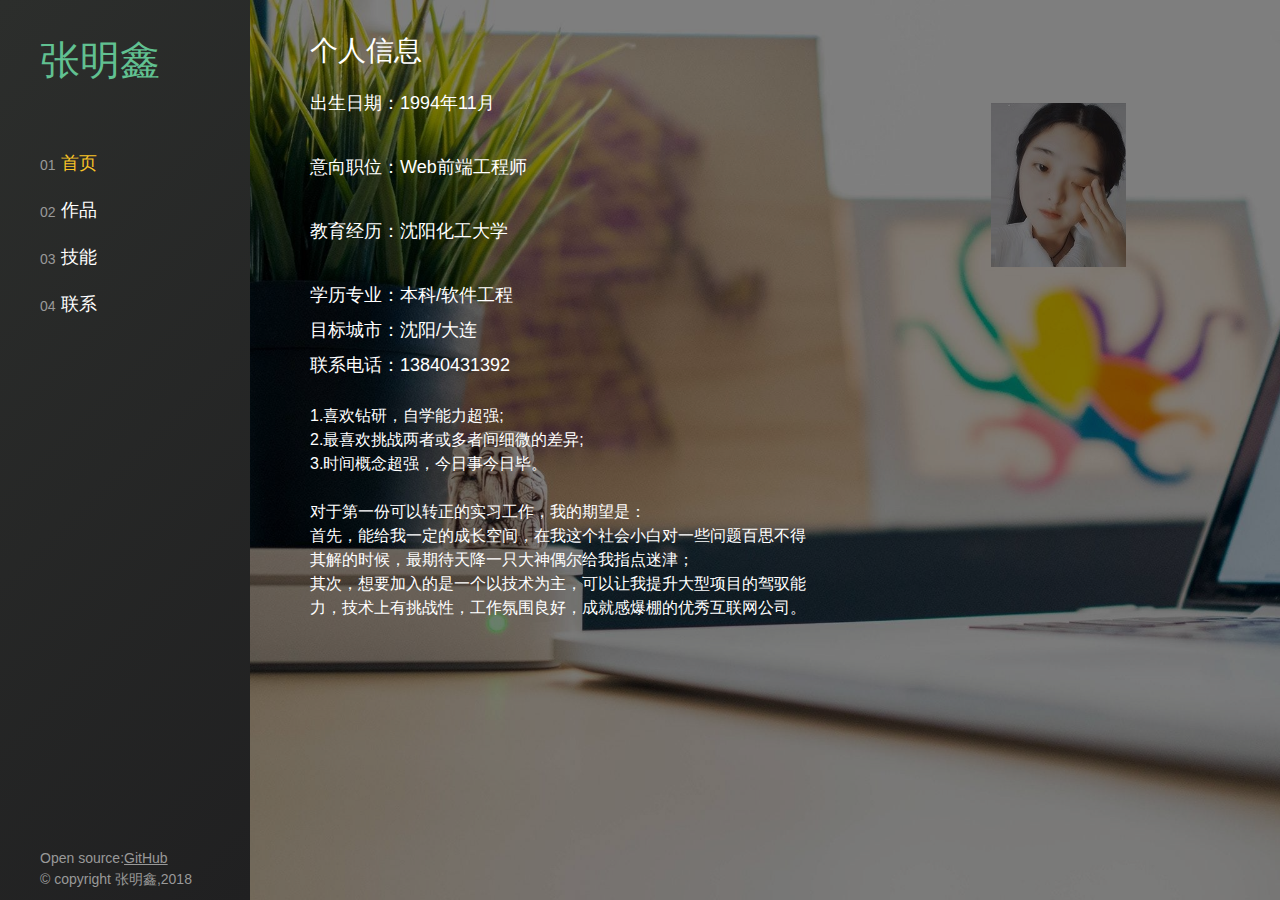
==== index.html @ ddf1145b "1" ====
<!DOCTYPE html>
<html lang="en">
<head>
	<meta charset="UTF-8">
	<meta name="viewport" content="width=device-width">
	<link rel="icon" href="img/coin.jpg">
	<link rel="stylesheet" href="stylesheets/Zhangkegu.css">
	<link rel="stylesheet" href="stylesheets/resume.css">	
	<link rel="stylesheet" href="https://at.alicdn.com/t/font_1468920013_492283.css">

	<title>张明鑫</title>
</head>
<body>
	<div class="page-wrapper clear-fix">
		<div class="main">
			<div class="maininner">
				<img src="img/me.jpg" alt="头像" style="display: block; margin: 10% 15%; float:right">
				<div class="information">
					<p class="title">个人信息</p>
					<ul class="detail">
						<li><span class="q">出生日期：</span><span class="a">1994年11月</span></li>
						<br>
						<li><span class="q">意向职位：</span><span class="a">Web前端工程师</span></li>
						<br>
						<li><span class="q">教育经历：</span><span class="a">沈阳化工大学</span></li>
						<br>
						<li><span class="q">学历专业：</span><span class="a">本科/软件工程</span></li>

						<li><span class="q">目标城市：</span><span class="a">沈阳/大连</span></li>
						<li><span class="q">联系电话：</span><span 0class="a">13840431392</span></li>

					</ul>
					<div class="about">
						<section>
							<p> 1.喜欢钻研，自学能力超强;<br>
								2.最喜欢挑战两者或多者间细微的差异;<br>
								3.时间概念超强，今日事今日毕。<br>
							</p>
							<br/>
							<p>对于第一份可以转正的实习工作，我的期望是：<br>
								首先，能给我一定的成长空间，在我这个社会小白对一些问题百思不得其解的时候，最期待天降一只大神偶尔给我指点迷津；
								<br>
								其次，想要加入的是一个以技术为主，可以让我提升大型项目的驾驭能力，技术上有挑战性，工作氛围良好，成就感爆棚的优秀互联网公司。</p>
							<!--<h2>自我鉴赏</h2>
								正如兴趣是最好的老师，喜欢前端是我最大的优势: 调试程序让我欣赏到屏幕上多姿多彩的新画风; 不问断的小成就给了我追求更完美的动力, 编程控制出的不同新界面带给我的视觉冲击极大地满足了不懂艺术的我对绘画和色彩固执的喜爱; 这让我觉得神秘又专业的编码工作愈发的可爱了，这就是我对前端工程师这个职业情有独钟的缘由。
							</p>-->
						</section>
					</div>
				</div>
			</div>
		</div>
		<aside>
			<!--<div class="headimg">
				<img src="img/me.jpg" alt="头像" style="margin:40px 10px 0px 40px">
			</div>-->
			<a href="https://Zhangkegu.github.io/Resume/" class="myname">张明鑫</a>
			<div class="menu">
				<div class="menubox">
					<div class="menuinner">

					</div>
				</div>
			</div>
			<footer>
				<ul class="nav">
					<li><a href="https://Zhangkegu.github.io/Resume/index.html" class="selected">首页</a></li>
					<li><a href="https://Zhangkegu.github.io/Resume/work.html">作品</a></li>
					<li><a href="https://Zhangkegu.github.io/Resume/skill.html">技能</a></li>
					<li><a href="https://Zhangkegu.github.io/Resume/contect.html">联系</a></li>
				</ul>
				<div id="footer">
					<p class="source">
					Open source:<a href="https://github.com/Zhangkegu/Garbage" target="_blank">GitHub</a>
					<br>
					<span class="right">© copyright 张明鑫,2018</span>
					</p>
				</div>
			</footer>
		</aside>
		<div class="main">
			
		</div>
	</div>
	<script src="https://oapy20uns.qnssl.com/jquery-1.12.4.min.js"></script>
	<script>
		$('.menu').on('click',function(){
			$('aside').toggleClass('active')
		})
	</script>
</body>
</html>
---- stylesheets/Zhangkegu.css ----
*{
	padding: 0;
	margin: 0;
    border: 0;
    outline: 0;
    font-size: 100%;
    vertical-align: bottom;
    background: transparent;
    font: 16px/150% Arial,'微软雅黑',"\5b8b\4f53";
	-webkit-font-smoothing: antialiased;
}
.clear-fix:after{
	content: '';
	display: block;
	clear: both;
}
a{
    transition: all 150ms ease-in;
	text-decoration: none;
}
body,html{
	background-color: pink;
}
.page-wrapper{
	height: 100%;
}
aside {
    position: fixed;
    z-index: 100;
    background: purple;
    background: linear-gradient(135deg,#2c2e2c 0,#202021 100%);
    top: 0;
    bottom: 0;
    left: 0;
    width: 250px;
    text-align: left;
}
@media screen and (max-width: 770px){
	aside{
		bottom: auto;
	    right: 0;
	    width: 100%;
	    height: 50px;
	}
}
.page-wrapper aside .myname{
	display: block;
    padding: 20px 30px 40px 30px;
    margin: 10px;
    color: #61c191;
    font-size: 40px;
}
.page-wrapper aside .myname:hover{
	color: #529a76;
}
.page-wrapper aside .nav{
	margin: 10px 30px;
}
aside .nav li{
	padding: 10px;
	display: block;
	font-size: 18px;
}
aside .nav li a{
	font-size: inherit;
	display: block;
	color: #fff;
}
aside .nav li a.selected{
	color: #f9c427;
}
aside .nav li a:hover{
	color: #2bb0d4;
}
@media screen and (min-width: 770px){
	.nav li:nth-child(1):before{
		content: '01'
	}
	.nav li:nth-child(2):before{
		content: '02'
	}
	.nav li:nth-child(3):before{
		content: '03'
	}
	.nav li:nth-child(4):before{
		content: '04'
	}
	.nav li:before {
	    float: left;
	    color: #999;
	    font-size: 14px;
	    margin: 2px 5px 0 0;
	}
}
#footer{
    position: absolute;
    padding-left: 30px;
    margin-left: 10px;
    bottom: 0;
}
footer .logo{
	margin-bottom: 20px;
}
footer .logo a{
    display: inline-block;
    width: 40px;
    height: 40px;
    border-radius: 20px;
    background: goldenrod;
    color: #d9d9d9;
    font-size: 24px;
    text-align: center;
    line-height: 40px;
}
footer .logo .r-youxiang{
	background-color: rgb(0, 171,108);
	color: #fff;
	opacity: 0.5;
}
footer .logo .r-shu{
	background-color: rgb(88,70,19);
	color: #fff;
	opacity: 0.5;
}
footer .logo .r-github{
	background-color: #fff;
	color: #000;
	opacity: 0.5;
}
footer .logo .r-weibo{
	background-color: rgb(150,14,14);
	color: #fff;
	opacity: 0.5;
}
footer .logo a:hover{
	opacity: 1;
}
footer .source{
    font-size: 14px;
    color: #999;
    margin-bottom: 10px;
}
footer .source span.right{
	font-size: 14px;
    color: #999;
}
footer .source a{
	font-size: 14px;
    color: #999;
    margin: 0;
    text-decoration: underline;
}
@media screen and (max-width: 770px){
	.page-wrapper aside .myname{
		display: inline-block;
		font-size: 24px;
		line-height: 50px;
		padding: 0;
	    margin: 0 0 0 20px;
	}
	aside .menu{
	    float: right;
	    position: relative;
	    z-index: 1;
	    padding: 13px 30px;
	    display: inline-block;
	    cursor: pointer;
	    vertical-align: middle;
	    transition-property: opacity,-webkit-filter;
	    transition-property: opacity,filter;
	    transition-property: opacity,filter,-webkit-filter;
	    transition-duration: .15s;
	    transition-timing-function: linear;
	}
	.menu .menubox{
		width: 30px;
	    height: 24px;
	    position: relative;
	}
	.menubox .menuinner{
	    transition-duration: .3s;
	    transition-timing-function: cubic-bezier(0.55,0.055,0.675,0.19);
        top: 50%;
	    margin-top: -2px;
	}
	.menuinner,.menuinner::before,.menuinner::after{
	    width: 30px;
	    height: 3px;
	    background-color: #fff;
	    border-radius: 3px;
	    position: absolute;
	    transition-property: -webkit-transform;
	    transition-property: transform;
	    transition-property: transform,-webkit-transform;
	    transition-duration: .15s;
	    transition-timing-function: ease;
	}
	.menuinner::before{
		top: -8px;
		transition: top .1s .34s ease-in,opacity .1s ease-in;
	}
	.menuinner::after{
	    transition: bottom .1s .34s ease-in,-webkit-transform .3s cubic-bezier(0.55,0.055,0.675,0.19);
	    transition: bottom .1s .34s ease-in,transform .3s cubic-bezier(0.55,0.055,0.675,0.19);
	    transition: bottom .1s .34s ease-in,transform .3s cubic-bezier(0.55,0.055,0.675,0.19),-webkit-transform .3s cubic-bezier(0.55,0.055,0.675,0.19);
	    bottom: -8px;
	}
	.menuinner::before,.menuinner::after{
	    content: "";
	    display: block;
	}
	.active .menubox .menuinner{
	    -webkit-transform: rotate(225deg);
	    transform: rotate(225deg);
	    transition-delay: .14s;
	    transition-timing-function: cubic-bezier(0.215,0.61,0.355,1);
	}
	.active .menuinner::before{
		top: 0;
	    opacity: 0;
	    transition: top .1s ease-out,opacity .1s .14s ease-out;
	}
	.active .menuinner::after{
	    bottom: 0;
	    -webkit-transform: rotate(-90deg);
	    transform: rotate(-90deg);
	    transition: bottom .1s ease-out,-webkit-transform .3s .14s cubic-bezier(0.215,0.61,0.355,1);
	    transition: bottom .1s ease-out,transform .3s .14s cubic-bezier(0.215,0.61,0.355,1);
	    transition: bottom .1s ease-out,transform .3s .14s cubic-bezier(0.215,0.61,0.355,1),-webkit-transform .3s .14s cubic-bezier(0.215,0.61,0.355,1);
	}
	footer{
		position: fixed;
	    top: 50px;
	    right: 0;
	    bottom: 0;
	    left: 0;
	    background: rgba(0,0,0,0.9);
	    opacity: 0;
	    visibility: hidden;
	    transition: all 150ms ease-in;
	}
	.active footer{
		opacity: 1;
		visibility: visible;
	}
}
---- stylesheets/resume.css ----
html,body{
    color: #585858;
    overflow: auto;
}
*{
    list-style: none;
    box-sizing: border-box;
}
.main{
    padding-left: 250px;
}
.maininner{
    background: url(../img/bg.jpg) repeat;
    background-position: center;
    background-size: cover;
}
.maininner .information{
    background: rgba(0, 0, 0, 0.5);
    height: 100vh;
    padding: 30px 60px;
    color: #fff;
    position: relative;
    text-align: left;
}
.maininner .information .title{
    font-size: 28px;
}
.maininner .information .detail{
    margin: 15px 0;
}
.maininner .information .detail li{
    display: block;
    margin: 5px 0;
    height: 30px;
    line-height: 30px;
}
.maininner .information .detail li span{
    font-size: 18px;

}
.maininner .information .about{
    padding: 10px 45% 0 0;
    line-height: 26px;
}
.maininner .information img{
    margin-top: 40px;
    width: 20%;
}
@media screen and (max-width: 770px){
    .main{
        padding: 0;
        position: absolute;
        height: 100vh;
        width: 100vw;
    }
    .maininner .information .about{
        font-size: 12px;
        width: 100%;
        padding: 0;
    }
    .maininner .information img{
        margin-top: 20px;
    }
    .maininner .information{
        padding: 60px 20px 0px 20px;
    }
}
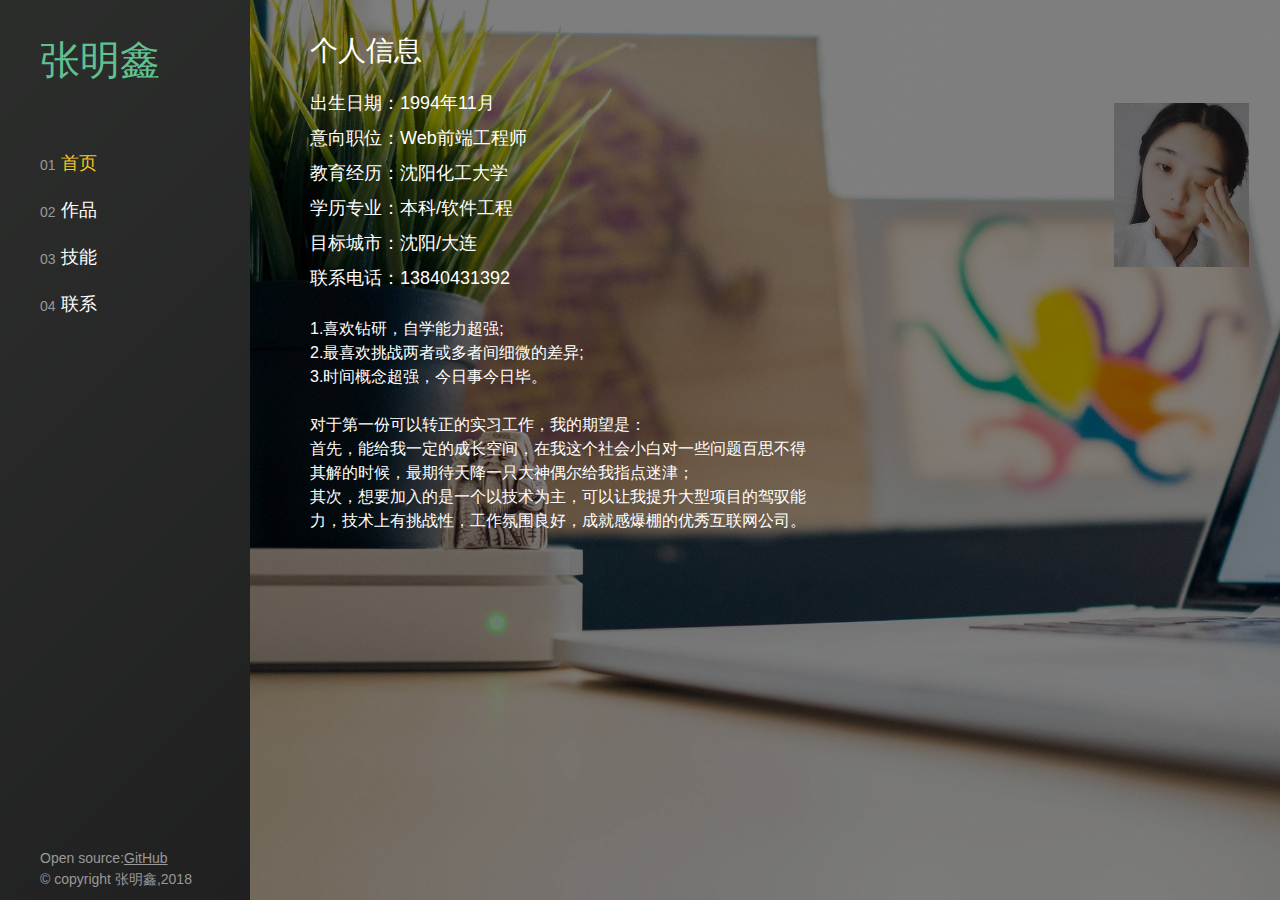
==== commit fdd5eab4: "update" ====
--- a/index.html
+++ b/index.html
@@ -14,18 +14,14 @@
 	<div class="page-wrapper clear-fix">
 		<div class="main">
 			<div class="maininner">
-				<img src="img/me.jpg" alt="头像" style="display: block; margin: 10% 15%; float:right">
+				<img src="img/me.jpg" alt="头像" style="display: block; margin: 10% 3%; float:right">
 				<div class="information">
 					<p class="title">个人信息</p>
 					<ul class="detail">
 						<li><span class="q">出生日期：</span><span class="a">1994年11月</span></li>
-						<br>
 						<li><span class="q">意向职位：</span><span class="a">Web前端工程师</span></li>
-						<br>
 						<li><span class="q">教育经历：</span><span class="a">沈阳化工大学</span></li>
-						<br>
 						<li><span class="q">学历专业：</span><span class="a">本科/软件工程</span></li>
-
 						<li><span class="q">目标城市：</span><span class="a">沈阳/大连</span></li>
 						<li><span class="q">联系电话：</span><span 0class="a">13840431392</span></li>
 
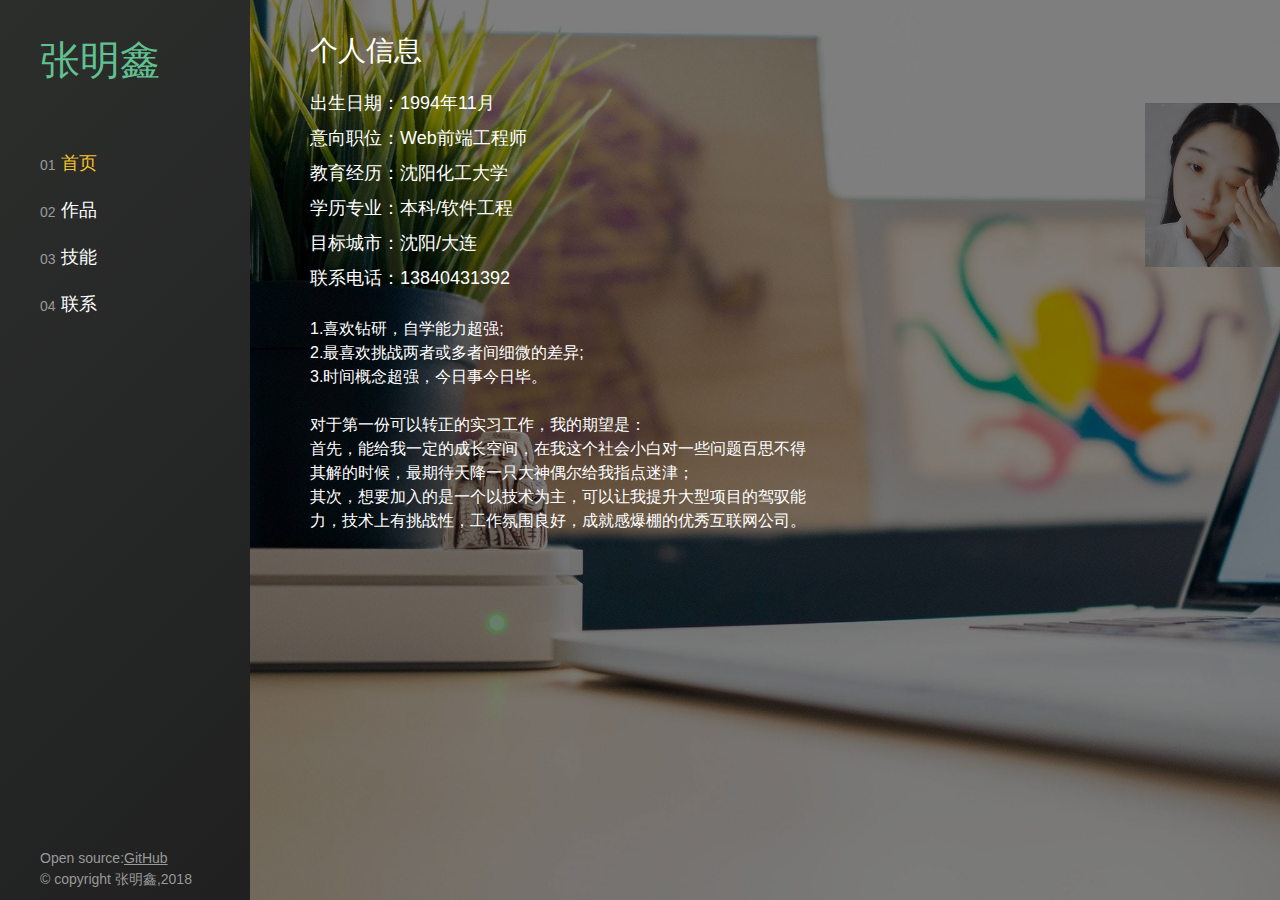
==== commit 69525f75: "1" ====
--- a/index.html
+++ b/index.html
@@ -14,7 +14,7 @@
 	<div class="page-wrapper clear-fix">
 		<div class="main">
 			<div class="maininner">
-				<img src="img/me.jpg" alt="头像" style="display: block; margin: 10% 3%; float:right">
+				<img src="img/me.jpg" alt="头像" style="display: block; margin: 10% 0; float:right">
 				<div class="information">
 					<p class="title">个人信息</p>
 					<ul class="detail">
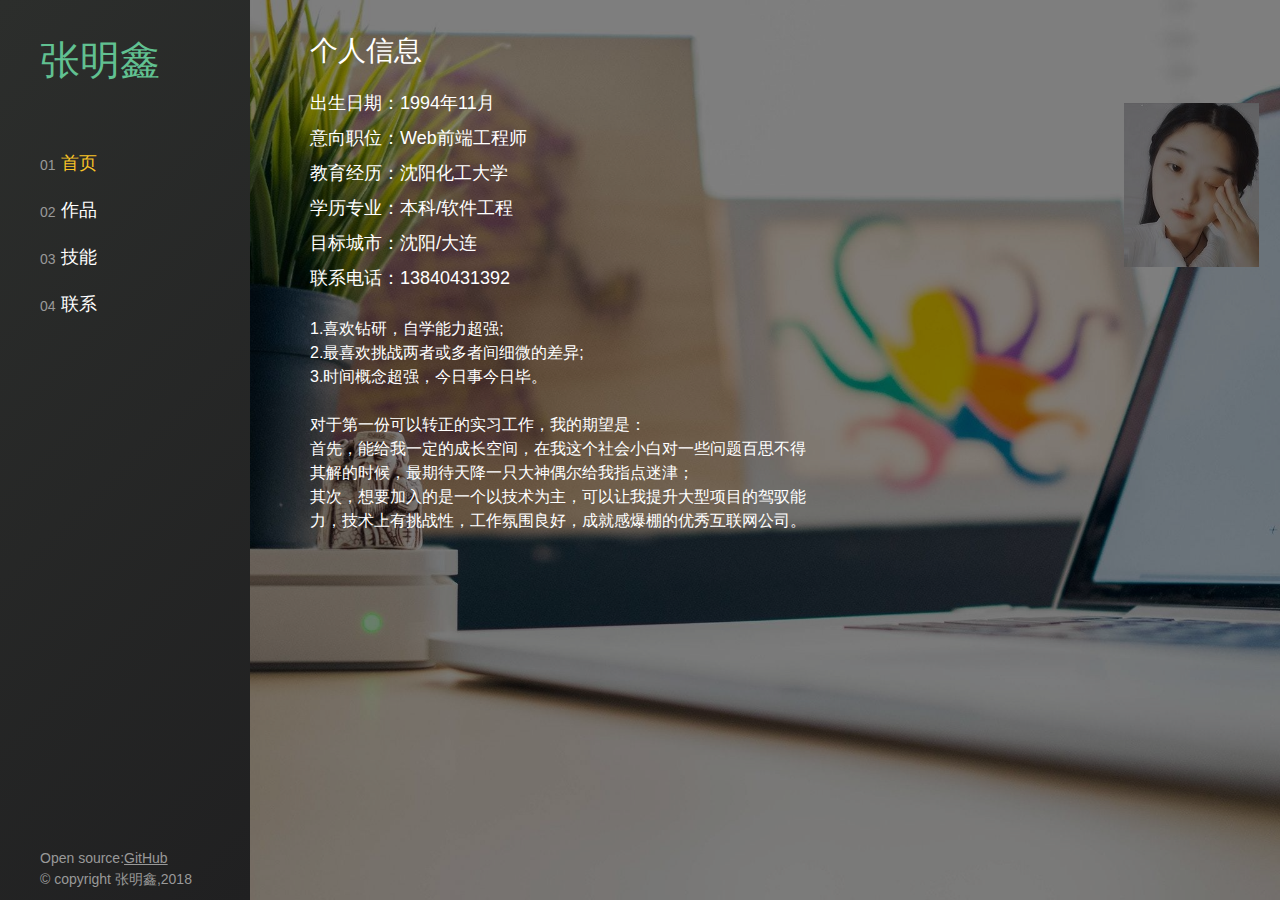
==== commit 41092c21: "1" ====
--- a/index.html
+++ b/index.html
@@ -14,7 +14,7 @@
 	<div class="page-wrapper clear-fix">
 		<div class="main">
 			<div class="maininner">
-				<img src="img/me.jpg" alt="头像" style="display: block; margin: 10% 0; float:right">
+				<img src="img/me.jpg" alt="头像" style="display: block; margin: 10% 2%; float:right">
 				<div class="information">
 					<p class="title">个人信息</p>
 					<ul class="detail">
--- a/stylesheets/resume.css
+++ b/stylesheets/resume.css
@@ -10,7 +10,7 @@
     padding-left: 250px;
 }
 .maininner{
-    background: url(../img/bg.jpg) repeat;
+    background: url(../img/bg.jpg) fixed;
     background-position: center;
     background-size: cover;
 }
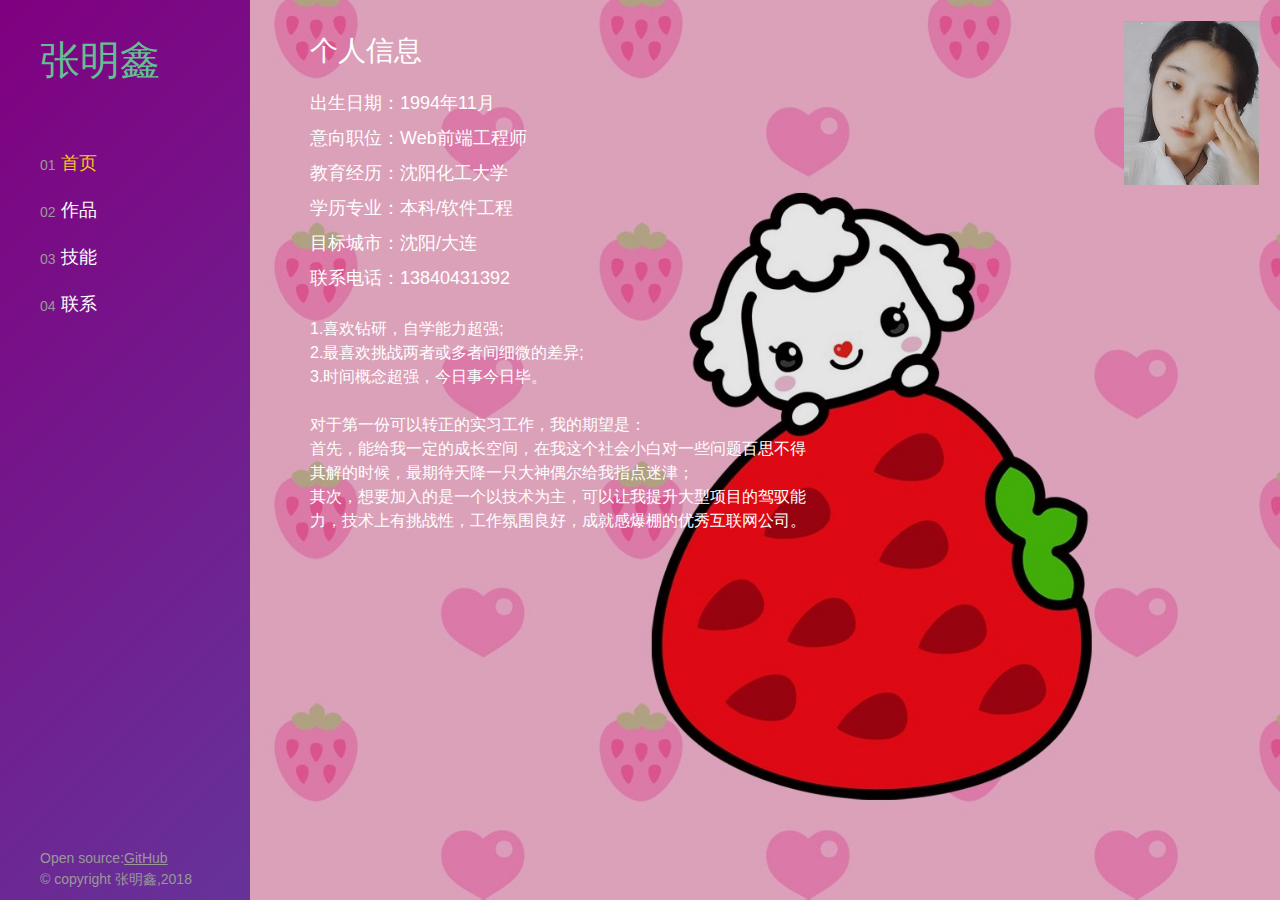
==== commit 08de8275: "up" ====
--- a/index.html
+++ b/index.html
@@ -14,7 +14,7 @@
 	<div class="page-wrapper clear-fix">
 		<div class="main">
 			<div class="maininner">
-				<img src="img/me.jpg" alt="头像" style="display: block; margin: 10% 2%; float:right">
+				<img src="img/me.jpg" alt="头像" style="display: block; margin: 2% 2%; float:right">
 				<div class="information">
 					<p class="title">个人信息</p>
 					<ul class="detail">
--- a/stylesheets/Zhangkegu.css
+++ b/stylesheets/Zhangkegu.css
@@ -28,7 +28,7 @@
     position: fixed;
     z-index: 100;
     background: purple;
-    background: linear-gradient(135deg,#2c2e2c 0,#202021 100%);
+    background: linear-gradient(135deg,purple 0,rebeccapurple 100%);
     top: 0;
     bottom: 0;
     left: 0;
--- a/stylesheets/resume.css
+++ b/stylesheets/resume.css
@@ -1,5 +1,5 @@
 html,body{
-    color: #585858;
+    color:palevioletred;
     overflow: auto;
 }
 *{
@@ -10,15 +10,15 @@
     padding-left: 250px;
 }
 .maininner{
-    background: url(../img/bg.jpg) fixed;
+    background: url(../img/mo.jpg) fixed;
     background-position: center;
     background-size: cover;
 }
 .maininner .information{
-    background: rgba(0, 0, 0, 0.5);
+    background: rgba(0, 0, 0, 0.1);
     height: 100vh;
     padding: 30px 60px;
-    color: #fff;
+    color: white;
     position: relative;
     text-align: left;
 }
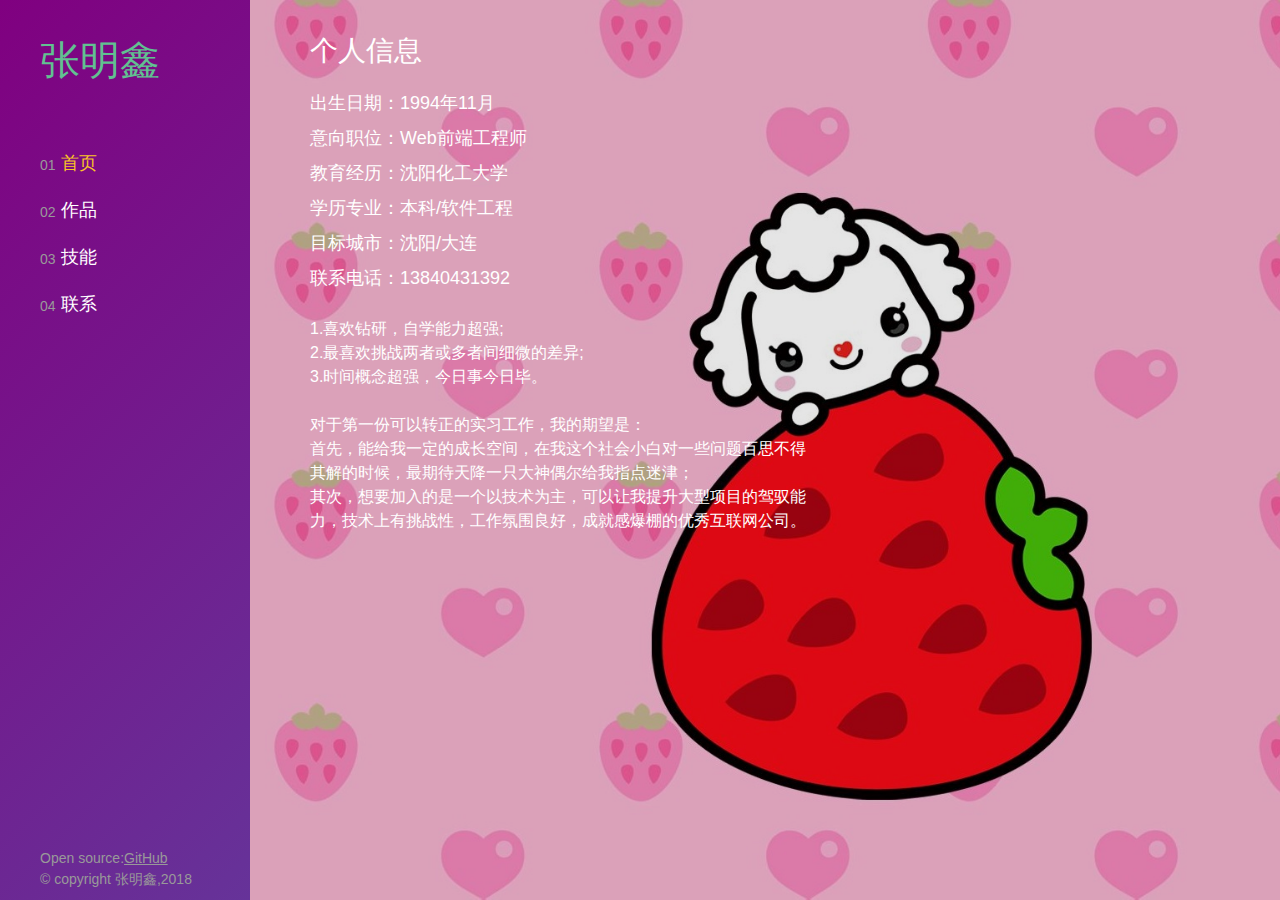
==== commit 872ad9d5: "update" ====
--- a/index.html
+++ b/index.html
@@ -14,7 +14,6 @@
 	<div class="page-wrapper clear-fix">
 		<div class="main">
 			<div class="maininner">
-				<img src="img/me.jpg" alt="头像" style="display: block; margin: 2% 2%; float:right">
 				<div class="information">
 					<p class="title">个人信息</p>
 					<ul class="detail">
